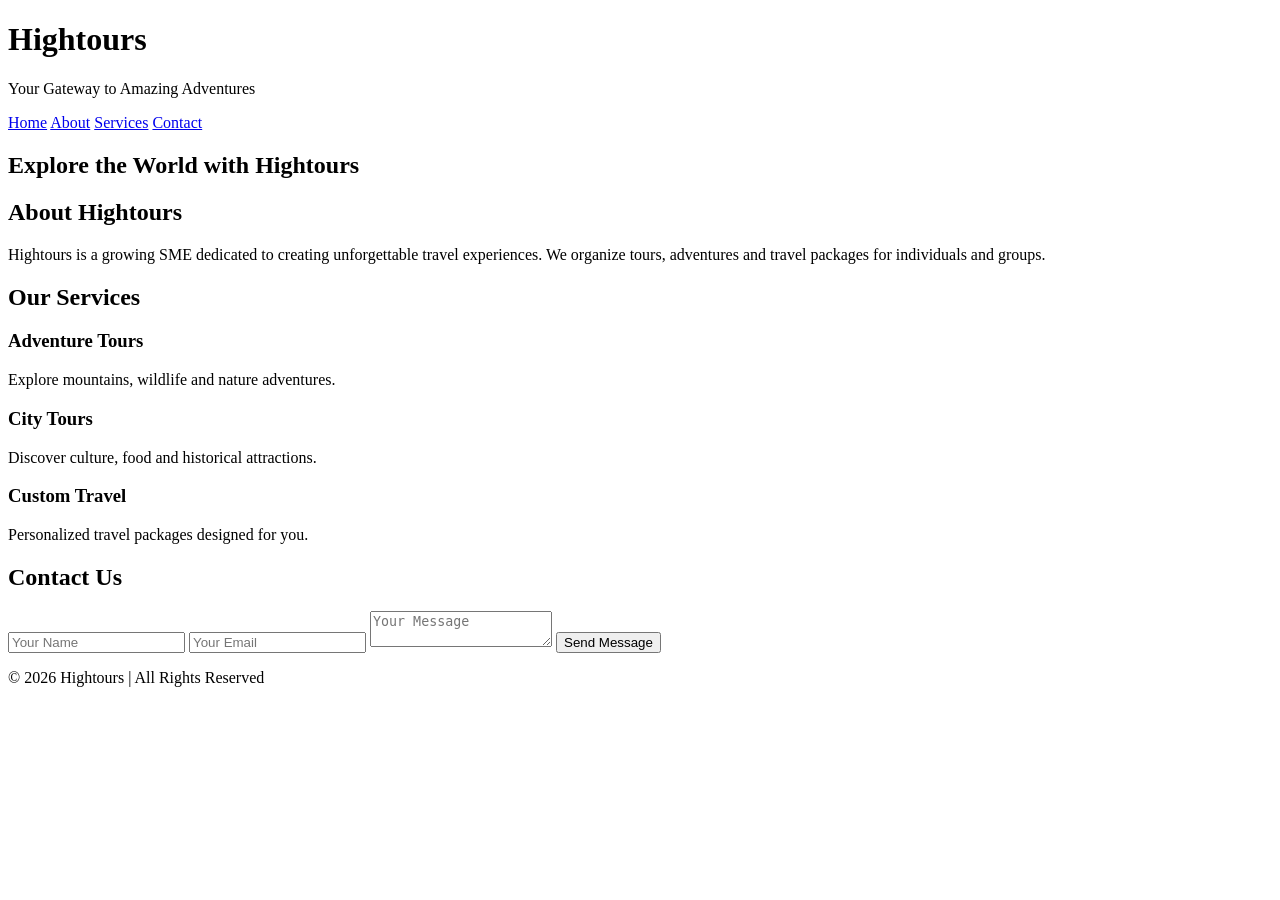
==== index.html @ de6f2aad "Rename html to index.html" ====
<!DOCTYPE html>
<html lang="en">
<head>
<meta charset="UTF-8">
<meta name="viewport" content="width=device-width, initial-scale=1.0">
<title>Hightours</title>

<link rel="stylesheet" href="style.css">

</head>

<body>

<header>
<h1>Hightours</h1>
<p>Your Gateway to Amazing Adventures</p>
</header>

<nav>
<a href="#home">Home</a>
<a href="#about">About</a>
<a href="#services">Services</a>
<a href="#contact">Contact</a>
</nav>

<section class="hero" id="home">
<h2>Explore the World with Hightours</h2>
</section>

<section id="about">
<h2>About Hightours</h2>
<p>
Hightours is a growing SME dedicated to creating unforgettable travel
experiences. We organize tours, adventures and travel packages for
individuals and groups.
</p>
</section>

<section id="services">

<h2>Our Services</h2>

<div class="services">

<div class="service-box">
<h3>Adventure Tours</h3>
<p>Explore mountains, wildlife and nature adventures.</p>
</div>

<div class="service-box">
<h3>City Tours</h3>
<p>Discover culture, food and historical attractions.</p>
</div>

<div class="service-box">
<h3>Custom Travel</h3>
<p>Personalized travel packages designed for you.</p>
</div>

</div>

</section>

<section id="contact">

<h2>Contact Us</h2>

<form action="mailto:your@email.com" method="post" enctype="text/plain">

<input type="text" placeholder="Your Name" required>

<input type="email" placeholder="Your Email" required>

<textarea placeholder="Your Message"></textarea>

<button type="submit">Send Message</button>

</form>

</section>

<footer>
<p>© 2026 Hightours | All Rights Reserved</p>
</footer>

<script src="script.js"></script>

</body>
</html>
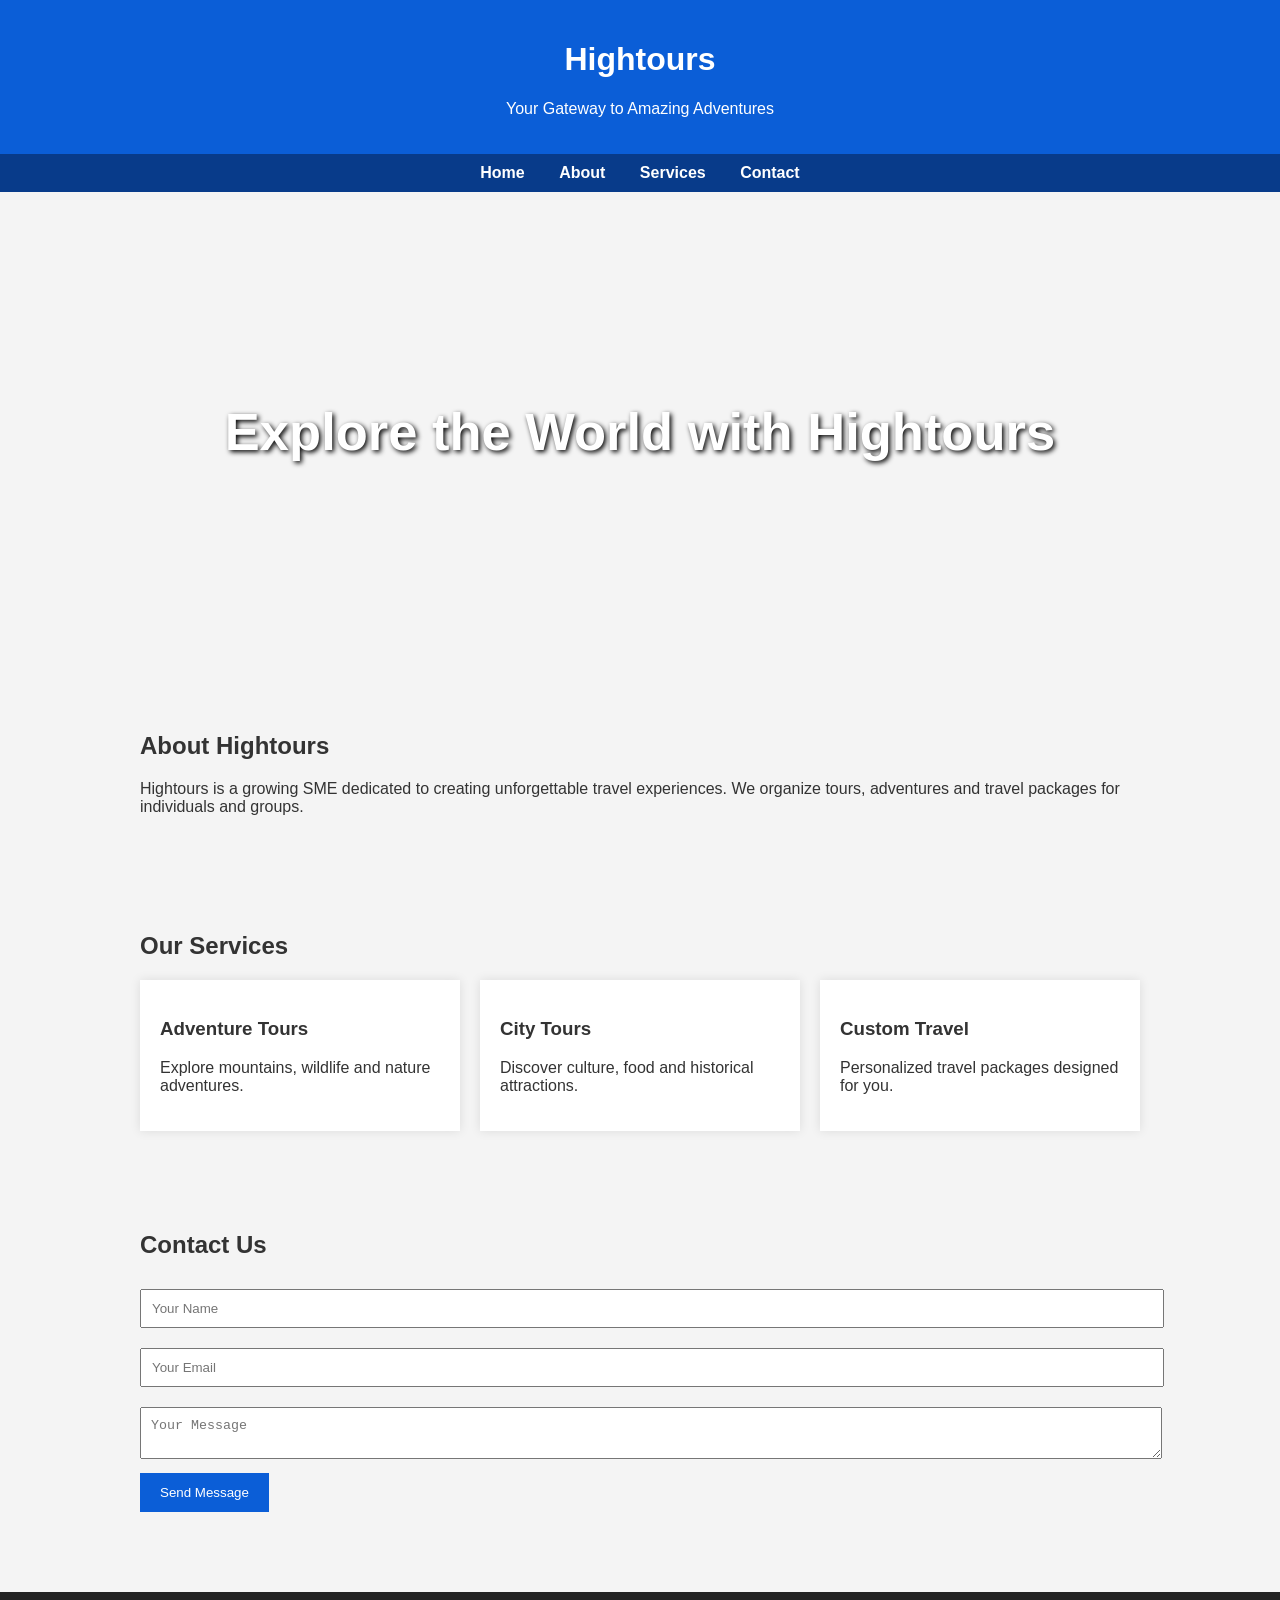
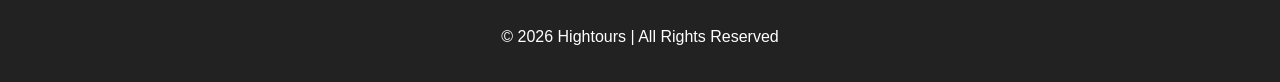
==== commit d2fa0137: "Update contact form email address" ====
--- a/index.html
+++ b/index.html
@@ -65,7 +65,7 @@
 
 <h2>Contact Us</h2>
 
-<form action="mailto:your@email.com" method="post" enctype="text/plain">
+<form action="felixthuo22@email.com" method="post" enctype="text/plain">
 
 <input type="text" placeholder="Your Name" required>
 
--- a/style.css
+++ b/style.css
@@ -0,0 +1,81 @@
+body{
+font-family: Arial, sans-serif;
+margin:0;
+background:#f4f4f4;
+color:#333;
+}
+
+header{
+background:#0b5ed7;
+color:white;
+text-align:center;
+padding:20px;
+}
+
+nav{
+background:#083b8a;
+text-align:center;
+padding:10px;
+}
+
+nav a{
+color:white;
+margin:0 15px;
+text-decoration:none;
+font-weight:bold;
+}
+
+.hero{
+background-image:url("https://images.unsplash.com/photo-1501785888041-af3ef285b470");
+background-size:cover;
+background-position:center;
+height:400px;
+display:flex;
+align-items:center;
+justify-content:center;
+color:white;
+font-size:35px;
+text-shadow:2px 2px 5px black;
+}
+
+section{
+padding:40px;
+max-width:1000px;
+margin:auto;
+}
+
+.services{
+display:flex;
+gap:20px;
+flex-wrap:wrap;
+}
+
+.service-box{
+background:white;
+padding:20px;
+flex:1;
+min-width:250px;
+box-shadow:0 0 10px rgba(0,0,0,0.1);
+}
+
+input, textarea{
+width:100%;
+padding:10px;
+margin:10px 0;
+}
+
+button{
+background:#0b5ed7;
+color:white;
+border:none;
+padding:12px 20px;
+cursor:pointer;
+}
+
+footer{
+background:#222;
+color:white;
+text-align:center;
+padding:20px;
+margin-top:40px;
+}
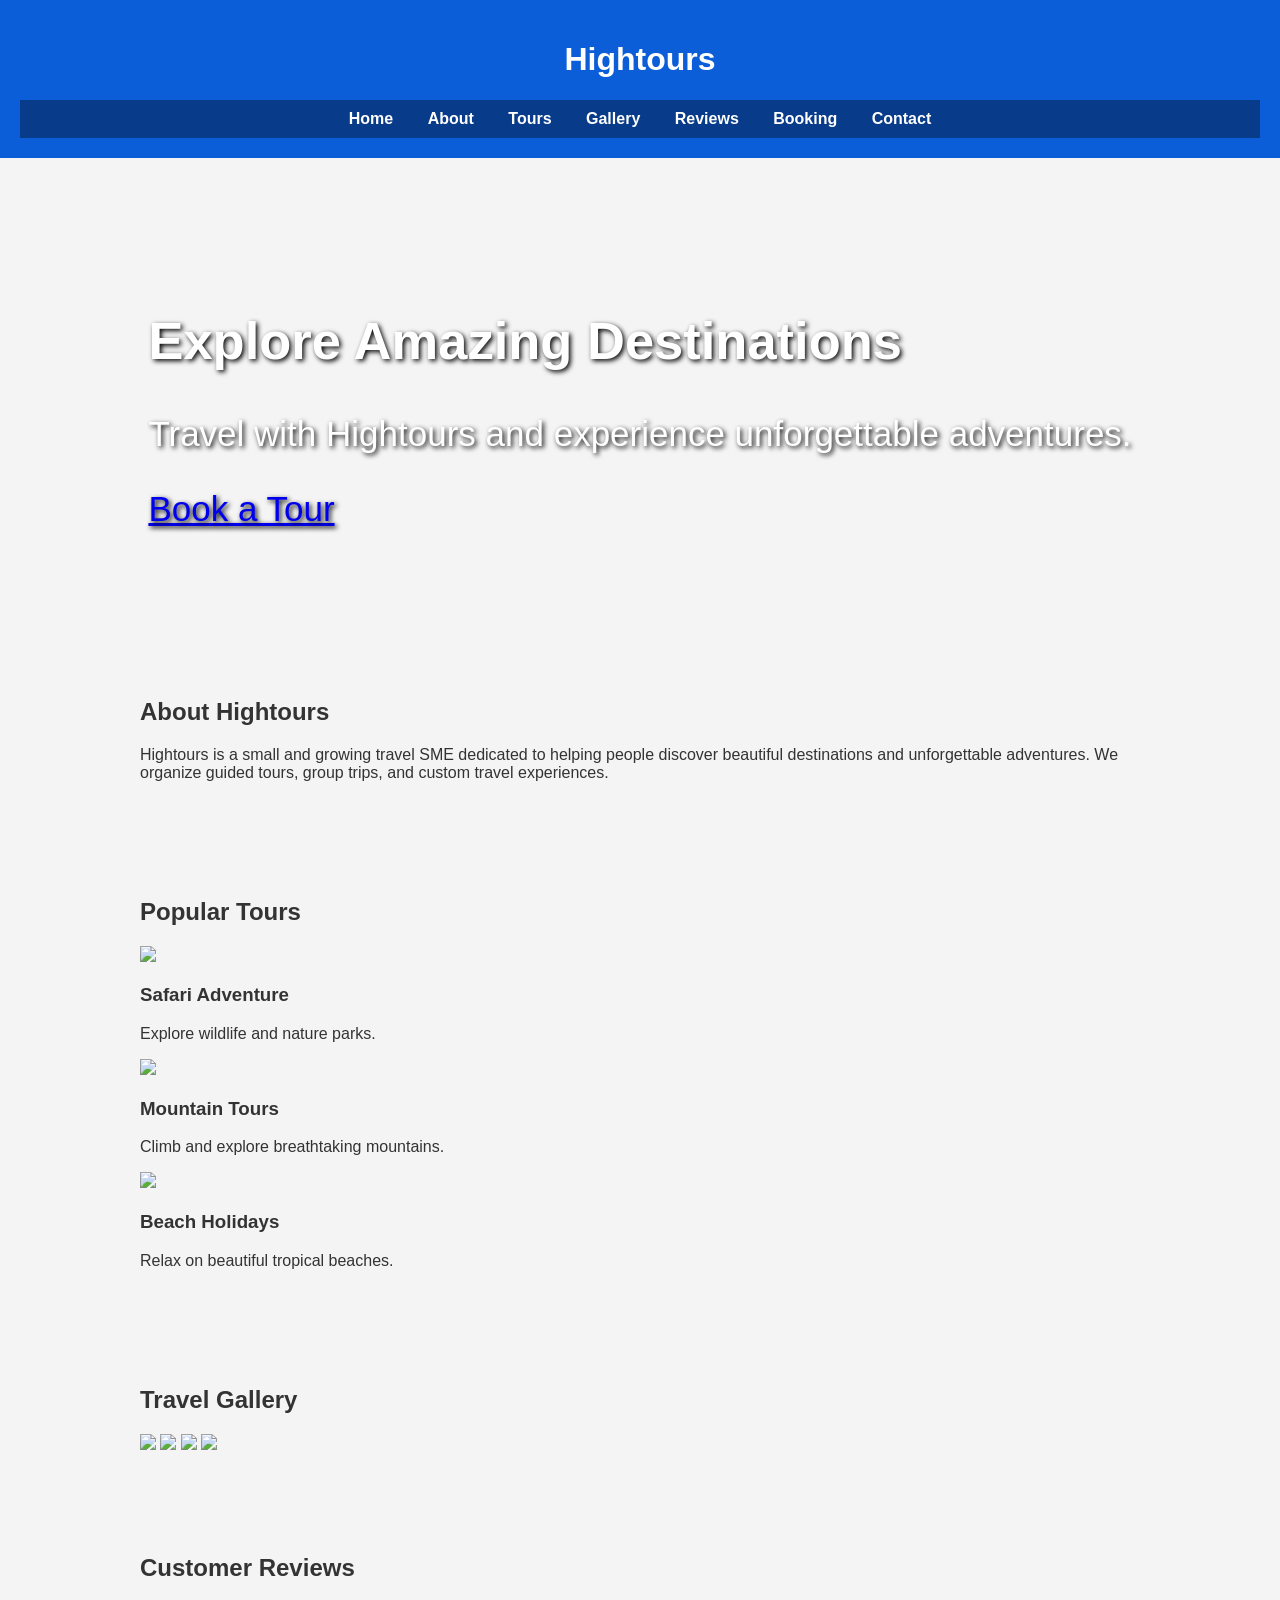
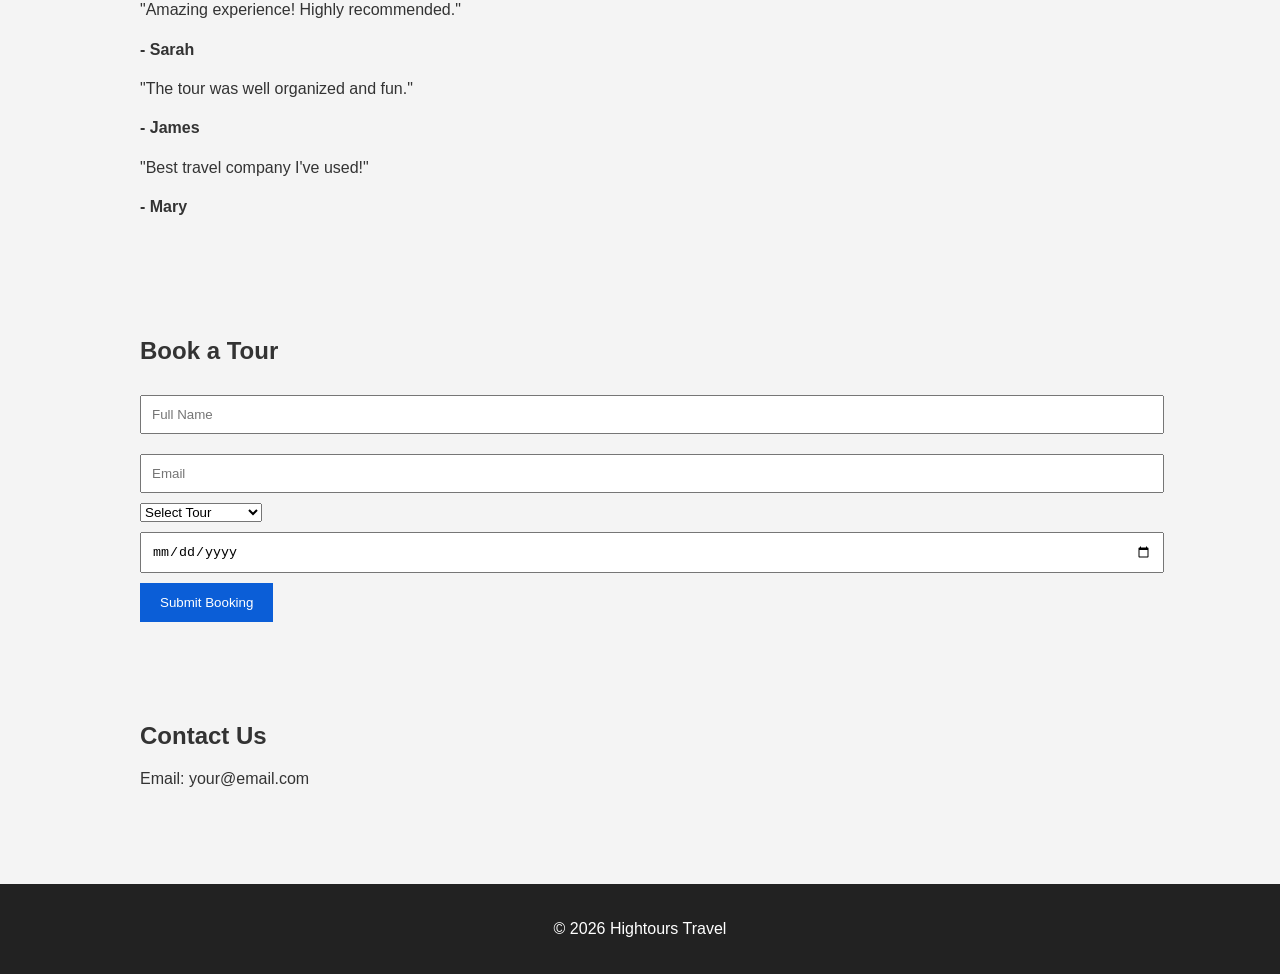
==== commit 0f504cc5: "Update title and content for Hightours website" ====
--- a/index.html
+++ b/index.html
@@ -3,7 +3,8 @@
 <head>
 <meta charset="UTF-8">
 <meta name="viewport" content="width=device-width, initial-scale=1.0">
-<title>Hightours</title>
+
+<title>Hightours Travel</title>
 
 <link rel="stylesheet" href="style.css">
 
@@ -12,52 +13,139 @@
 <body>
 
 <header>
+
 <h1>Hightours</h1>
-<p>Your Gateway to Amazing Adventures</p>
-</header>
 
 <nav>
 <a href="#home">Home</a>
 <a href="#about">About</a>
-<a href="#services">Services</a>
+<a href="#tours">Tours</a>
+<a href="#gallery">Gallery</a>
+<a href="#testimonials">Reviews</a>
+<a href="#booking">Booking</a>
 <a href="#contact">Contact</a>
 </nav>
 
+</header>
+
 <section class="hero" id="home">
-<h2>Explore the World with Hightours</h2>
+
+<div class="hero-text">
+
+<h2>Explore Amazing Destinations</h2>
+
+<p>Travel with Hightours and experience unforgettable adventures.</p>
+
+<a href="#booking" class="btn">Book a Tour</a>
+
+</div>
+
 </section>
 
 <section id="about">
+
 <h2>About Hightours</h2>
+
 <p>
-Hightours is a growing SME dedicated to creating unforgettable travel
-experiences. We organize tours, adventures and travel packages for
-individuals and groups.
+Hightours is a small and growing travel SME dedicated to helping people
+discover beautiful destinations and unforgettable adventures.
+We organize guided tours, group trips, and custom travel experiences.
 </p>
+
 </section>
 
-<section id="services">
+<section id="tours">
 
-<h2>Our Services</h2>
+<h2>Popular Tours</h2>
 
-<div class="services">
+<div class="tour-container">
 
-<div class="service-box">
-<h3>Adventure Tours</h3>
-<p>Explore mountains, wildlife and nature adventures.</p>
+<div class="tour-card">
+<img src="https://images.unsplash.com/photo-1500530855697-b586d89ba3ee">
+<h3>Safari Adventure</h3>
+<p>Explore wildlife and nature parks.</p>
 </div>
 
-<div class="service-box">
-<h3>City Tours</h3>
-<p>Discover culture, food and historical attractions.</p>
+<div class="tour-card">
+<img src="https://images.unsplash.com/photo-1501785888041-af3ef285b470">
+<h3>Mountain Tours</h3>
+<p>Climb and explore breathtaking mountains.</p>
 </div>
 
-<div class="service-box">
-<h3>Custom Travel</h3>
-<p>Personalized travel packages designed for you.</p>
+<div class="tour-card">
+<img src="https://images.unsplash.com/photo-1493558103817-58b2924bce98">
+<h3>Beach Holidays</h3>
+<p>Relax on beautiful tropical beaches.</p>
 </div>
 
 </div>
+
+</section>
+
+<section id="gallery">
+
+<h2>Travel Gallery</h2>
+
+<div class="gallery">
+
+<img src="https://images.unsplash.com/photo-1500534314209-a25ddb2bd429">
+<img src="https://images.unsplash.com/photo-1507525428034-b723cf961d3e">
+<img src="https://images.unsplash.com/photo-1501785888041-af3ef285b470">
+<img src="https://images.unsplash.com/photo-1493558103817-58b2924bce98">
+
+</div>
+
+</section>
+
+<section id="testimonials">
+
+<h2>Customer Reviews</h2>
+
+<div class="reviews">
+
+<div class="review">
+<p>"Amazing experience! Highly recommended."</p>
+<h4>- Sarah</h4>
+</div>
+
+<div class="review">
+<p>"The tour was well organized and fun."</p>
+<h4>- James</h4>
+</div>
+
+<div class="review">
+<p>"Best travel company I've used!"</p>
+<h4>- Mary</h4>
+</div>
+
+</div>
+
+</section>
+
+<section id="booking">
+
+<h2>Book a Tour</h2>
+
+<form>
+
+<input type="text" placeholder="Full Name" required>
+
+<input type="email" placeholder="Email" required>
+
+<select>
+
+<option>Select Tour</option>
+<option>Safari Adventure</option>
+<option>Mountain Tour</option>
+<option>Beach Holiday</option>
+
+</select>
+
+<input type="date">
+
+<button type="submit">Submit Booking</button>
+
+</form>
 
 </section>
 
@@ -65,22 +153,14 @@
 
 <h2>Contact Us</h2>
 
-<form action="felixthuo22@email.com" method="post" enctype="text/plain">
-
-<input type="text" placeholder="Your Name" required>
-
-<input type="email" placeholder="Your Email" required>
-
-<textarea placeholder="Your Message"></textarea>
-
-<button type="submit">Send Message</button>
-
-</form>
+<p>Email: your@email.com</p>
 
 </section>
 
 <footer>
-<p>© 2026 Hightours | All Rights Reserved</p>
+
+<p>© 2026 Hightours Travel</p>
+
 </footer>
 
 <script src="script.js"></script>
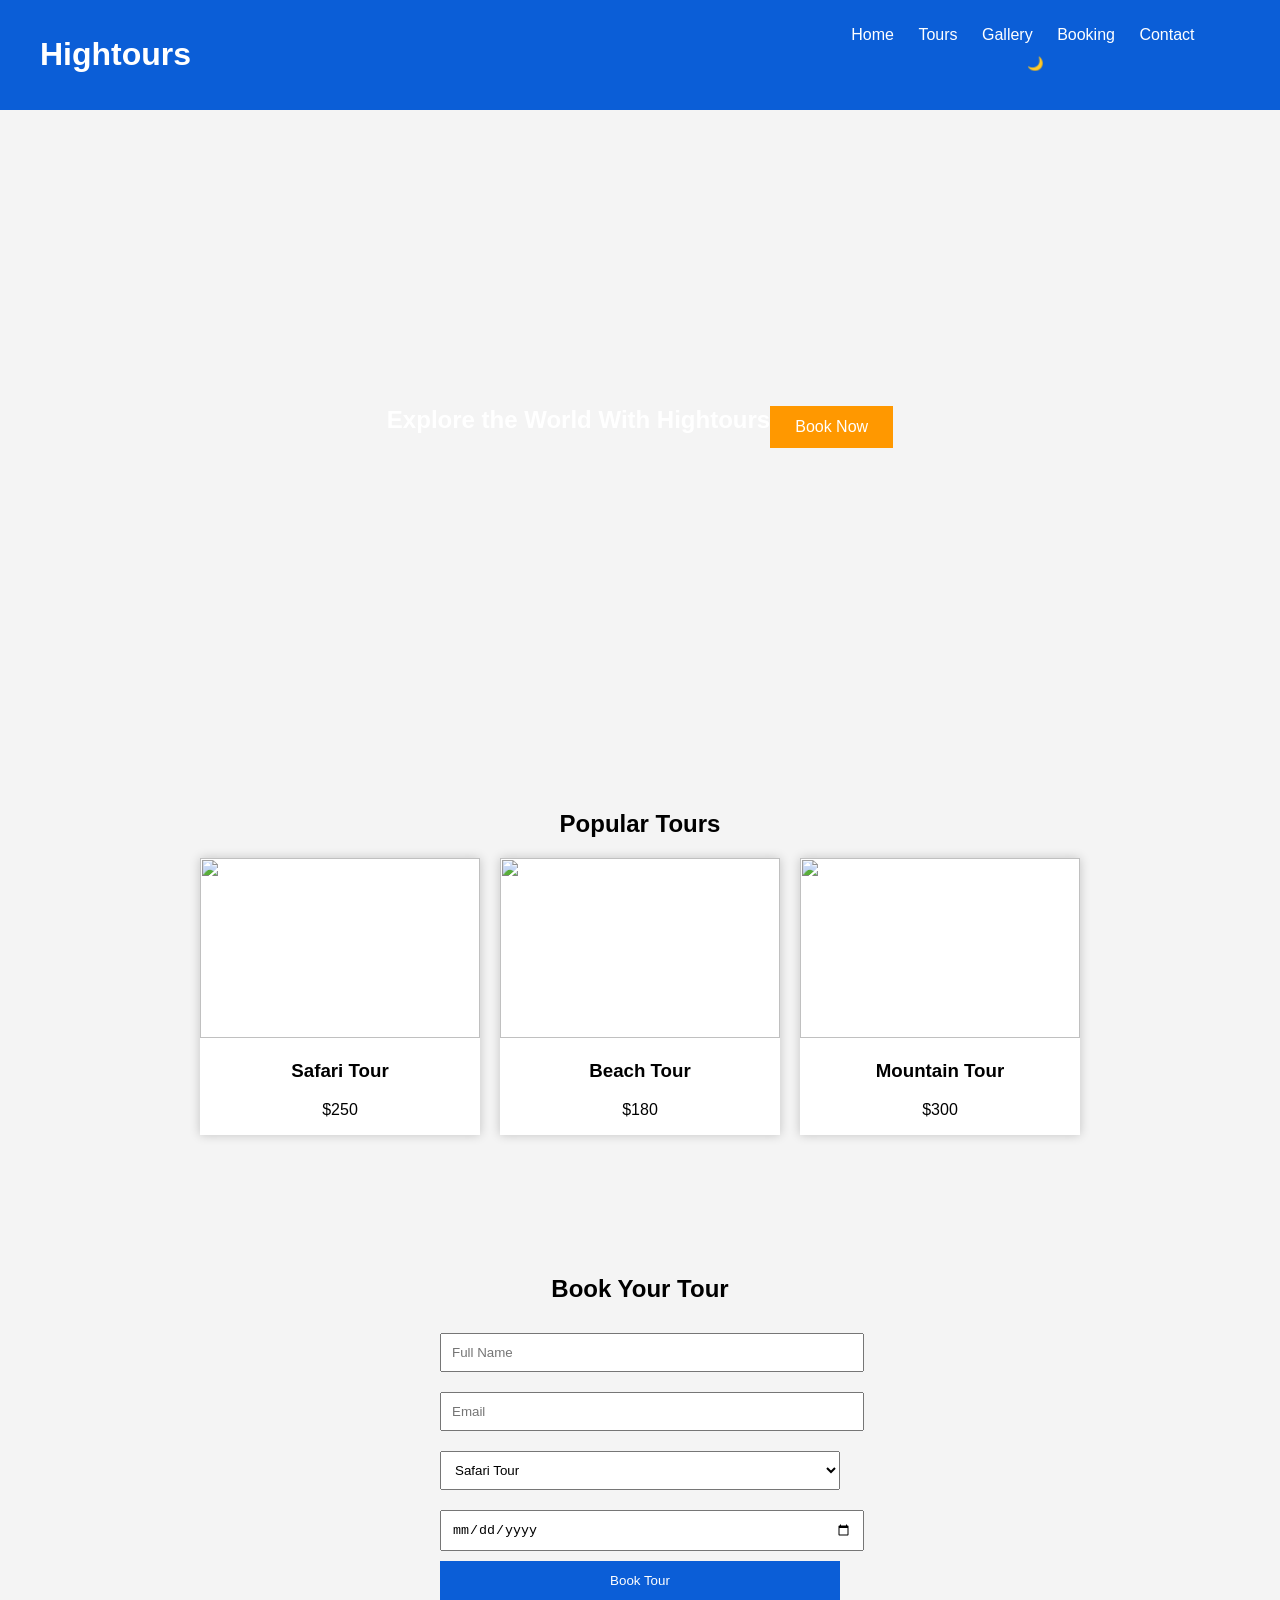
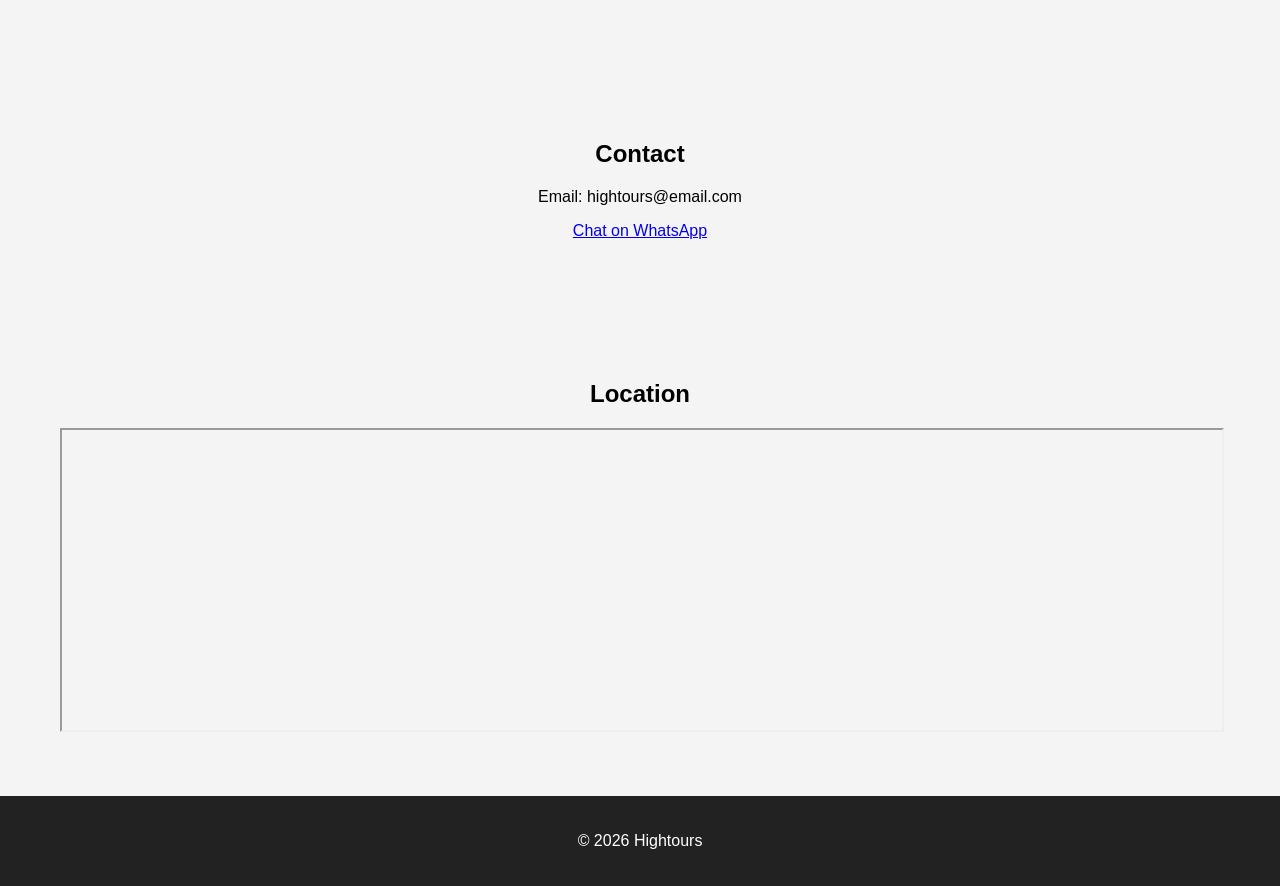
==== commit 8ac80b74: "Revise index.html with new layout and content Updated the structure and content of the index.html fi" ====
--- a/index.html
+++ b/index.html
@@ -1,8 +1,6 @@
 <!DOCTYPE html>
-<html lang="en">
+<html>
 <head>
-<meta charset="UTF-8">
-<meta name="viewport" content="width=device-width, initial-scale=1.0">
 
 <title>Hightours Travel</title>
 
@@ -17,40 +15,24 @@
 <h1>Hightours</h1>
 
 <nav>
+
 <a href="#home">Home</a>
-<a href="#about">About</a>
 <a href="#tours">Tours</a>
 <a href="#gallery">Gallery</a>
-<a href="#testimonials">Reviews</a>
 <a href="#booking">Booking</a>
 <a href="#contact">Contact</a>
+
+<button id="darkToggle">🌙</button>
+
 </nav>
 
 </header>
 
 <section class="hero" id="home">
 
-<div class="hero-text">
+<h2>Explore the World With Hightours</h2>
 
-<h2>Explore Amazing Destinations</h2>
-
-<p>Travel with Hightours and experience unforgettable adventures.</p>
-
-<a href="#booking" class="btn">Book a Tour</a>
-
-</div>
-
-</section>
-
-<section id="about">
-
-<h2>About Hightours</h2>
-
-<p>
-Hightours is a small and growing travel SME dedicated to helping people
-discover beautiful destinations and unforgettable adventures.
-We organize guided tours, group trips, and custom travel experiences.
-</p>
+<a href="#booking" class="btn">Book Now</a>
 
 </section>
 
@@ -61,61 +43,33 @@
 <div class="tour-container">
 
 <div class="tour-card">
-<img src="https://images.unsplash.com/photo-1500530855697-b586d89ba3ee">
-<h3>Safari Adventure</h3>
-<p>Explore wildlife and nature parks.</p>
+
+<img src="https://images.unsplash.com/photo-1501785888041-af3ef285b470">
+
+<h3>Safari Tour</h3>
+
+<p>$250</p>
+
 </div>
 
 <div class="tour-card">
-<img src="https://images.unsplash.com/photo-1501785888041-af3ef285b470">
-<h3>Mountain Tours</h3>
-<p>Climb and explore breathtaking mountains.</p>
+
+<img src="https://images.unsplash.com/photo-1507525428034-b723cf961d3e">
+
+<h3>Beach Tour</h3>
+
+<p>$180</p>
+
 </div>
 
 <div class="tour-card">
-<img src="https://images.unsplash.com/photo-1493558103817-58b2924bce98">
-<h3>Beach Holidays</h3>
-<p>Relax on beautiful tropical beaches.</p>
-</div>
 
-</div>
-
-</section>
-
-<section id="gallery">
-
-<h2>Travel Gallery</h2>
-
-<div class="gallery">
-
-<img src="https://images.unsplash.com/photo-1500534314209-a25ddb2bd429">
-<img src="https://images.unsplash.com/photo-1507525428034-b723cf961d3e">
-<img src="https://images.unsplash.com/photo-1501785888041-af3ef285b470">
 <img src="https://images.unsplash.com/photo-1493558103817-58b2924bce98">
 
-</div>
+<h3>Mountain Tour</h3>
 
-</section>
+<p>$300</p>
 
-<section id="testimonials">
-
-<h2>Customer Reviews</h2>
-
-<div class="reviews">
-
-<div class="review">
-<p>"Amazing experience! Highly recommended."</p>
-<h4>- Sarah</h4>
-</div>
-
-<div class="review">
-<p>"The tour was well organized and fun."</p>
-<h4>- James</h4>
-</div>
-
-<div class="review">
-<p>"Best travel company I've used!"</p>
-<h4>- Mary</h4>
 </div>
 
 </div>
@@ -124,26 +78,25 @@
 
 <section id="booking">
 
-<h2>Book a Tour</h2>
+<h2>Book Your Tour</h2>
 
-<form>
+<form id="bookingForm">
 
-<input type="text" placeholder="Full Name" required>
+<input type="text" id="name" placeholder="Full Name" required>
 
-<input type="email" placeholder="Email" required>
+<input type="email" id="email" placeholder="Email" required>
 
-<select>
+<select id="tour">
 
-<option>Select Tour</option>
-<option>Safari Adventure</option>
+<option>Safari Tour</option>
+<option>Beach Tour</option>
 <option>Mountain Tour</option>
-<option>Beach Holiday</option>
 
 </select>
 
-<input type="date">
+<input type="date" id="date">
 
-<button type="submit">Submit Booking</button>
+<button type="submit">Book Tour</button>
 
 </form>
 
@@ -151,19 +104,34 @@
 
 <section id="contact">
 
-<h2>Contact Us</h2>
+<h2>Contact</h2>
 
-<p>Email: your@email.com</p>
+<p>Email: hightours@email.com</p>
+
+<a class="whatsapp" href="https://wa.me/254700000000">Chat on WhatsApp</a>
+
+</section>
+
+<section>
+
+<h2>Location</h2>
+
+<iframe
+src="https://maps.google.com/maps?q=nairobi&t=&z=13&ie=UTF8&iwloc=&output=embed"
+width="100%"
+height="300">
+</iframe>
 
 </section>
 
 <footer>
 
-<p>© 2026 Hightours Travel</p>
+<p>© 2026 Hightours</p>
 
 </footer>
 
 <script src="script.js"></script>
+<script src="booking.js"></script>
 
 </body>
 </html>
--- a/style.css
+++ b/style.css
@@ -1,64 +1,103 @@
 body{
-font-family: Arial, sans-serif;
 margin:0;
+font-family:Arial;
 background:#f4f4f4;
-color:#333;
 }
 
 header{
 background:#0b5ed7;
 color:white;
-text-align:center;
-padding:20px;
-}
-
-nav{
-background:#083b8a;
-text-align:center;
-padding:10px;
+display:flex;
+justify-content:space-between;
+align-items:center;
+padding:15px 40px;
 }
 
 nav a{
 color:white;
-margin:0 15px;
+margin-left:20px;
 text-decoration:none;
-font-weight:bold;
 }
 
 .hero{
-background-image:url("https://images.unsplash.com/photo-1501785888041-af3ef285b470");
-background-size:cover;
-background-position:center;
-height:400px;
+height:500px;
+background:url("https://images.unsplash.com/photo-1501785888041-af3ef285b470") center/cover;
 display:flex;
 align-items:center;
 justify-content:center;
+text-align:center;
 color:white;
-font-size:35px;
-text-shadow:2px 2px 5px black;
+}
+
+.hero-text h2{
+font-size:50px;
+}
+
+.btn{
+background:#ff9800;
+padding:12px 25px;
+color:white;
+text-decoration:none;
+display:inline-block;
+margin-top:15px;
 }
 
 section{
-padding:40px;
-max-width:1000px;
-margin:auto;
+padding:60px;
+text-align:center;
 }
 
-.services{
+.tour-container{
 display:flex;
+justify-content:center;
 gap:20px;
 flex-wrap:wrap;
 }
 
-.service-box{
+.tour-card{
+background:white;
+width:280px;
+box-shadow:0 0 10px rgba(0,0,0,0.2);
+}
+
+.tour-card img{
+width:100%;
+height:180px;
+object-fit:cover;
+}
+
+.gallery{
+display:grid;
+grid-template-columns:repeat(auto-fit,minmax(250px,1fr));
+gap:10px;
+}
+
+.gallery img{
+width:100%;
+height:200px;
+object-fit:cover;
+}
+
+.reviews{
+display:flex;
+justify-content:center;
+gap:20px;
+flex-wrap:wrap;
+}
+
+.review{
 background:white;
 padding:20px;
-flex:1;
-min-width:250px;
+width:250px;
 box-shadow:0 0 10px rgba(0,0,0,0.1);
 }
 
-input, textarea{
+form{
+max-width:400px;
+margin:auto;
+}
+
+input,select{
 width:100%;
 padding:10px;
 margin:10px 0;
@@ -68,7 +107,8 @@
 background:#0b5ed7;
 color:white;
 border:none;
-padding:12px 20px;
+padding:12px;
+width:100%;
 cursor:pointer;
 }
 
@@ -77,5 +117,4 @@
 color:white;
 text-align:center;
 padding:20px;
-margin-top:40px;
 }
